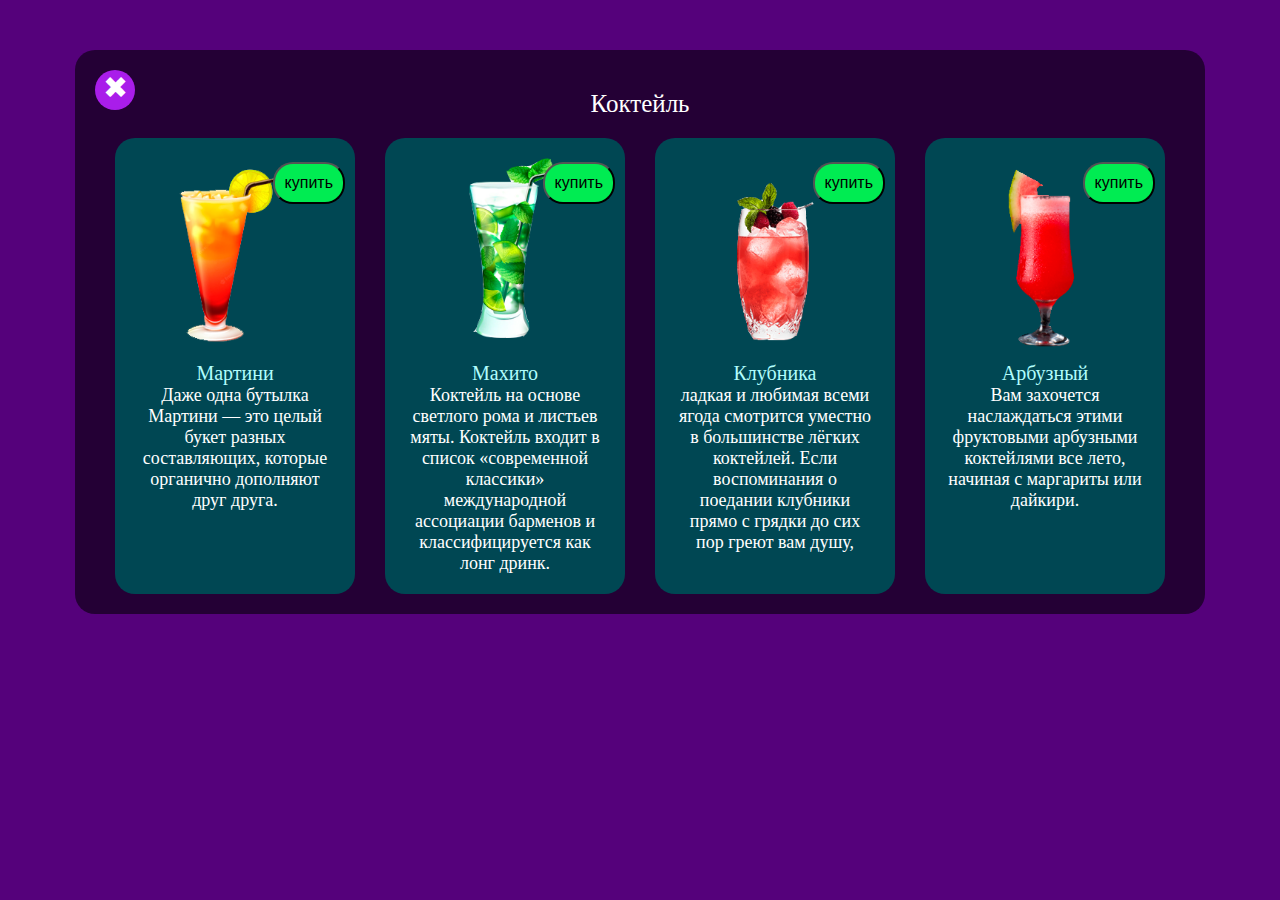
==== urls/coctails.html @ 834cd517 "first commit" ====
<!DOCTYPE html>
<html lang="en">
<head>
    <meta charset="UTF-8">
    <meta http-equiv="X-UA-Compatible" content="IE=edge">
    <meta name="viewport" content="width=device-width, initial-scale=1.0">
    <link rel="stylesheet" href="../assets/css/drinksPage.css">
    <title>coctails</title>
</head>
<body>
    <div class="container">
        <div class="title">Коктейль</div>
        <div class="boxes">
            <a href="Index.html" class="exit_button">✖</a>
            <div class="box">
                <img class="drink_img" src="../assets/images/catalog/cocktails/cocktail(martini).png" alt="">
                <div class="drink_name">Мартини</div>
                <div class="desc">Даже одна бутылка Мартини — это целый букет разных составляющих, которые органично дополняют друг друга.</div>
                <button>купить</button>
            </div>
            <div class="box">
                <img class="drink_img" src="../assets/images/catalog/cocktails/Cocktail(mojito).png" alt="">
                <div class="drink_name">Махито</div>
                <div class="desc">Коктейль на основе светлого рома и листьев мяты. Коктейль входит в список «современной классики» международной ассоциации барменов и классифицируется как лонг дринк. </div>
                <button>купить</button>
            </div>
            <div class="box">
                <img class="drink_img" src="../assets/images/catalog/cocktails/Cocktail(Strawberry).png" alt="">
                <div class="drink_name">Клубника</div>
                <div class="desc">ладкая и любимая всеми ягода смотрится уместно в большинстве лёгких коктейлей. Если воспоминания о поедании клубники прямо с грядки до сих пор греют вам душу,</div>
                <button>купить</button>
            </div>
            <div class="box">
                <img class="drink_img" src="../assets/images/catalog/cocktails/cocktail(watermelon).png" alt="">
                <div class="drink_name">Арбузный</div>
                <div class="desc">Вам захочется наслаждаться этими фруктовыми арбузными коктейлями все лето, начиная с маргариты или дайкири.</div>
                <button>купить</button>
            </div>
        </div>
    </div>
</body>
</html>
---- assets/css/drinksPage.css ----
body {
    background-color: rgb(85, 1, 123);
}

.container {
    position: relative;
    padding: 20px 10px;
    color: white;
    align-items: center;
    background-color: rgb(36, 0, 53);
    width: 1110px;
    margin: 50px auto;
    border-radius: 20px;
}

.title {
    padding-top: 20px;
    padding-bottom: 20px;
    text-align: center;
    font-size: 25px;
}

.boxes {
    display: flex;
}

.drink_img {

    width: 200px;
}

.box  {
    position: relative;
    align-items: center;
    border-radius: 20px;
    padding: 20px;
    margin-left: 30px;
    width: 200px;
    background-color: rgb(0, 71, 83)
}

.drink_name {
    text-align: center;
    font-size: 20px;
    color: rgb(177, 253, 253);
}

.desc {
    font-size: 18px;
    text-align: center;
}

button {
    position: absolute;
    top: 4px;
    right: 10px;
    margin: 20px auto;
    font-size: 16px;
    border-radius: 20px;
    padding: 10px;
    background-color: rgb(0, 236, 82);
    transition: all 0.2s ease;
}

button:hover{
    background-color: rgb(0, 156, 55);
}

.exit_button {
    position: absolute;
    left: 20px;
    top: 20px;
    text-align: center;
    background-color:  rgb(169, 29, 234);
    width: 40px;
    font-size: 30px;
    height: 40px;
    color: white;
    text-decoration: none;
    border-radius: 20px;
    cursor: pointer;
    transition: all 0.3s ease;
}

.exit_button:hover {
    scale: 1.1;
}
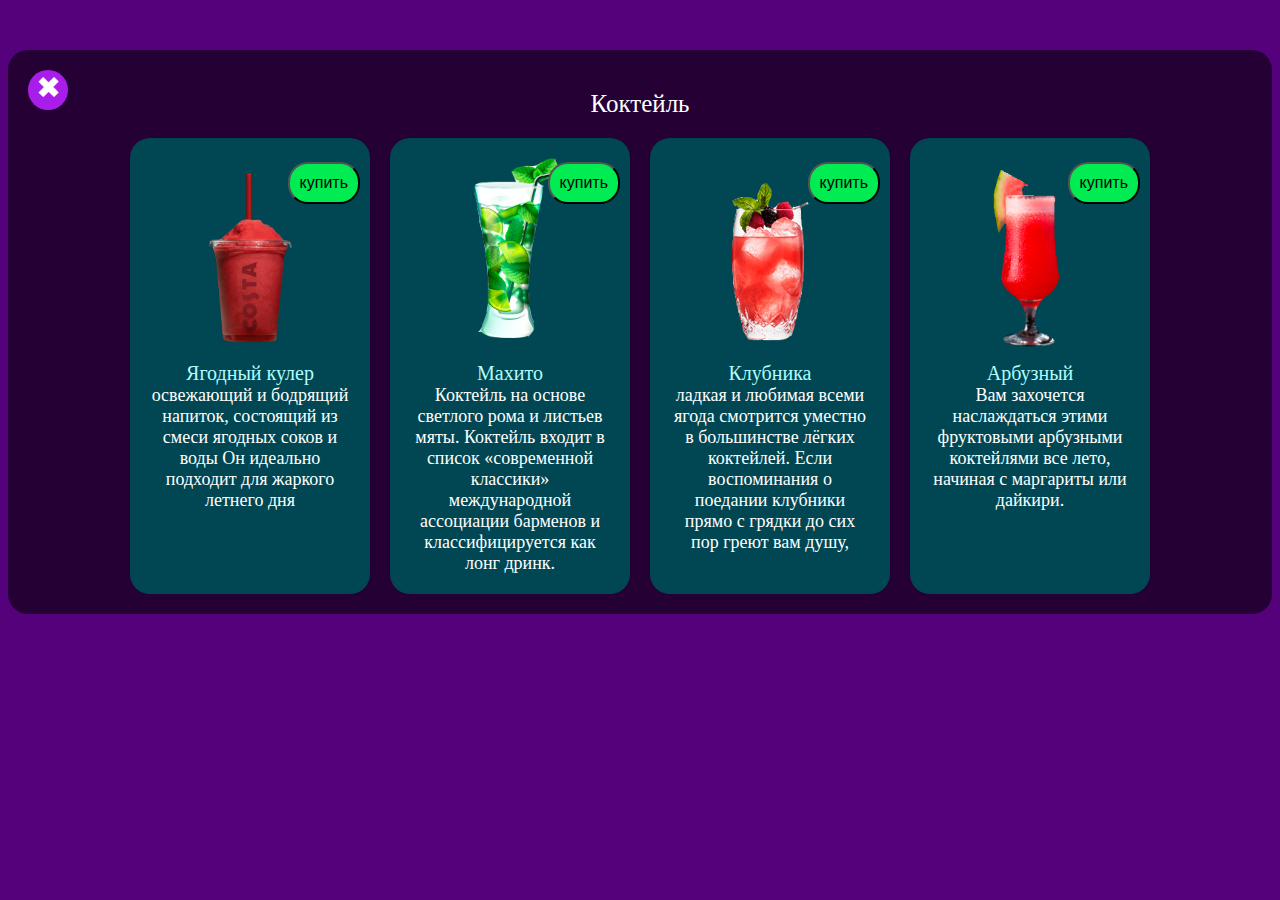
==== commit 6045e5a8: "first commit" ====
--- a/urls/coctails.html
+++ b/urls/coctails.html
@@ -13,9 +13,9 @@
         <div class="boxes">
             <a href="Index.html" class="exit_button">✖</a>
             <div class="box">
-                <img class="drink_img" src="../assets/images/catalog/cocktails/cocktail(martini).png" alt="">
-                <div class="drink_name">Мартини</div>
-                <div class="desc">Даже одна бутылка Мартини — это целый букет разных составляющих, которые органично дополняют друг друга.</div>
+                <img class="drink_img" src="../assets/images/catalog/cocktails/coctail(berry_cooler).png" alt="">
+                <div class="drink_name">Ягодный кулер</div>
+                <div class="desc">освежающий и бодрящий напиток, состоящий из смеси ягодных соков и воды Он идеально подходит для жаркого летнего дня</div>
                 <button>купить</button>
             </div>
             <div class="box">
--- a/assets/css/drinksPage.css
+++ b/assets/css/drinksPage.css
@@ -8,7 +8,7 @@
     color: white;
     align-items: center;
     background-color: rgb(36, 0, 53);
-    width: 1110px;
+    /* width: 1110px; */
     margin: 50px auto;
     border-radius: 20px;
 }
@@ -22,10 +22,13 @@
 
 .boxes {
     display: flex;
+    flex-wrap: wrap;
+
+    justify-content: center;
+    gap: 20px;
 }
 
 .drink_img {
-
     width: 200px;
 }
 
@@ -34,7 +37,7 @@
     align-items: center;
     border-radius: 20px;
     padding: 20px;
-    margin-left: 30px;
+    /* margin-left: 30px; */
     width: 200px;
     background-color: rgb(0, 71, 83)
 }
@@ -86,3 +89,4 @@
     scale: 1.1;
 }
 
+
